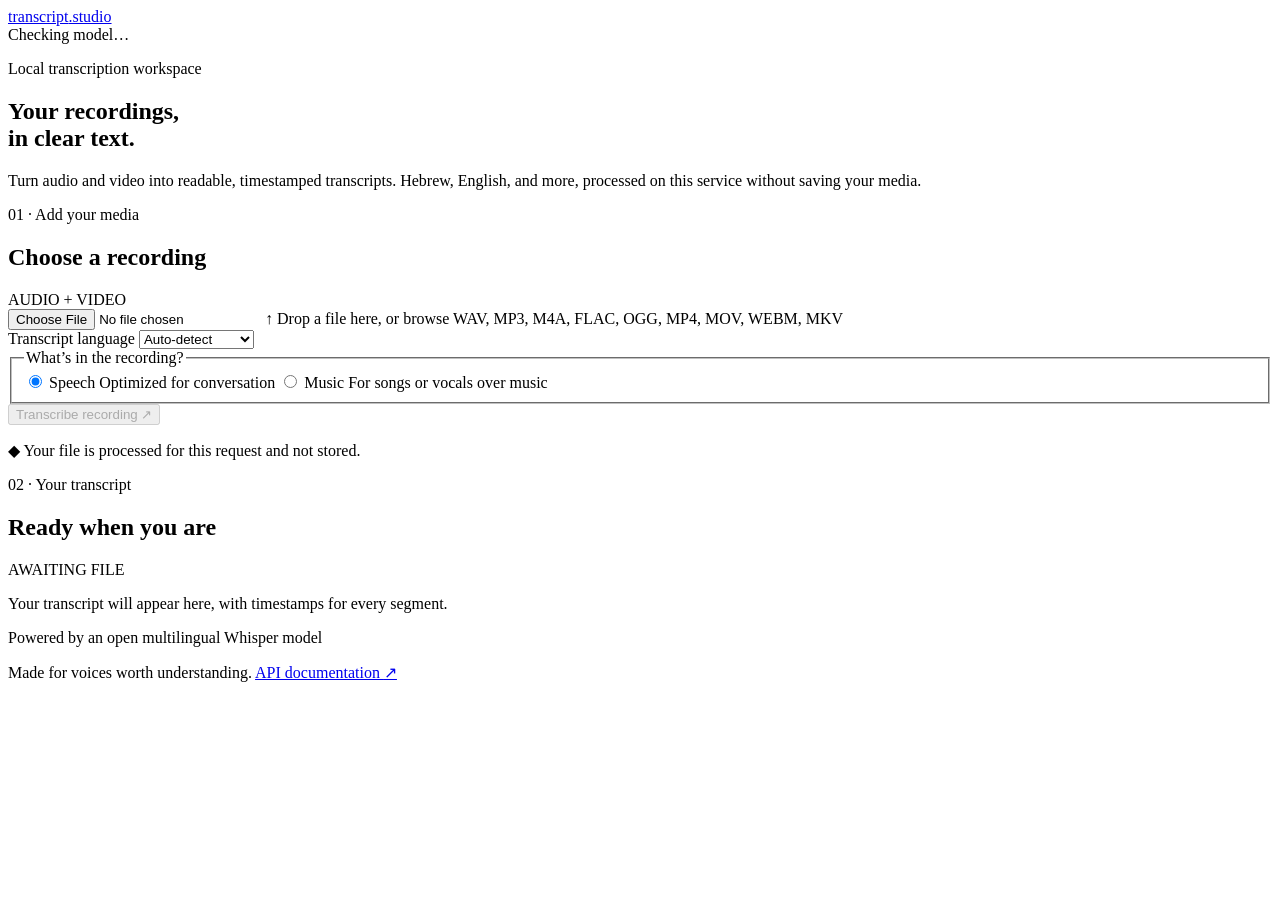
==== src/transcription_service/static/index.html @ d6a4b9eb "feat: add browser transcription interface" ====
<!doctype html>
<html lang="en">
  <head>
    <meta charset="utf-8">
    <meta name="viewport" content="width=device-width, initial-scale=1">
    <meta
      name="description"
      content="Transcribe Hebrew, English, and other languages from audio and video files."
    >
    <meta name="theme-color" content="#f5f4ef">
    <title>Transcription Studio</title>
    <link rel="stylesheet" href="/assets/app.css">
    <script src="/assets/app.js" defer></script>
  </head>
  <body>
    <header class="site-header">
      <a class="brand" href="/" aria-label="Transcription Studio home">
        <span class="brand-mark" aria-hidden="true"><i></i><i></i><i></i><i></i></span>
        <span>transcript<span class="brand-light">.studio</span></span>
      </a>
      <div class="service-status" id="service-status" role="status" aria-live="polite">
        <span class="status-dot" aria-hidden="true"></span>
        <span id="service-status-text">Checking model…</span>
      </div>
    </header>

    <main class="page-shell">
      <section class="intro" aria-labelledby="page-title">
        <p class="eyebrow"><span class="eyebrow-line" aria-hidden="true"></span> Local transcription workspace</p>
        <h1 id="page-title">Your recordings,<br><span>in clear text.</span></h1>
        <p class="intro-copy">
          Turn audio and video into readable, timestamped transcripts. Hebrew, English, and more,
          processed on this service without saving your media.
        </p>
      </section>

      <section class="workspace" aria-label="Transcription workspace">
        <form id="transcription-form" class="upload-panel">
          <div class="panel-heading">
            <div>
              <p class="step-label">01 <span>·</span> Add your media</p>
              <h2>Choose a recording</h2>
            </div>
            <span class="format-hint">AUDIO + VIDEO</span>
          </div>

          <label class="dropzone" id="dropzone" for="media-file">
            <input
              class="visually-hidden"
              id="media-file"
              name="file"
              type="file"
              accept="audio/*,video/*,.aac,.flac,.m4a,.mkv,.mov,.mp3,.mp4,.ogg,.opus,.wav,.webm"
            >
            <span class="upload-symbol" aria-hidden="true">
              <span class="upload-arrow">↑</span>
              <span class="upload-tray"></span>
            </span>
            <span class="dropzone-title">Drop a file here, or <span>browse</span></span>
            <span class="dropzone-meta">WAV, MP3, M4A, FLAC, OGG, MP4, MOV, WEBM, MKV</span>
          </label>

          <div class="selected-file" id="selected-file" hidden>
            <span class="file-icon" aria-hidden="true">♫</span>
            <span class="file-details">
              <span class="file-name" id="file-name"></span>
              <span class="file-size" id="file-size"></span>
            </span>
            <button class="icon-button" id="remove-file" type="button" aria-label="Remove selected file">
              <span aria-hidden="true">×</span>
            </button>
          </div>

          <div class="options-grid">
            <div class="field-group">
              <label class="field-label" for="language">Transcript language</label>
              <select class="select-control" id="language" name="language">
                <option value="auto">Auto-detect</option>
                <option value="he">Hebrew · עברית</option>
                <option value="en">English</option>
              </select>
            </div>

            <fieldset class="field-group mode-fieldset">
              <legend class="field-label">What’s in the recording?</legend>
              <div class="mode-options">
                <label class="mode-option">
                  <input type="radio" name="audio_mode" value="speech" checked>
                  <span class="mode-card">
                    <span class="mode-title">Speech</span>
                    <span class="mode-description">Optimized for conversation</span>
                  </span>
                </label>
                <label class="mode-option">
                  <input type="radio" name="audio_mode" value="music">
                  <span class="mode-card">
                    <span class="mode-title">Music</span>
                    <span class="mode-description">For songs or vocals over music</span>
                  </span>
                </label>
              </div>
            </fieldset>
          </div>

          <p class="error-message" id="form-error" role="alert" hidden></p>
          <button class="submit-button" id="submit-button" type="submit" disabled>
            <span>Transcribe recording</span>
            <span class="button-arrow" aria-hidden="true">↗</span>
          </button>
          <p class="privacy-note">
            <span class="privacy-lock" aria-hidden="true">◆</span>
            Your file is processed for this request and not stored.
          </p>
        </form>

        <section class="result-panel" id="result-panel" aria-labelledby="result-title" aria-live="polite">
          <div class="panel-heading result-heading">
            <div>
              <p class="step-label">02 <span>·</span> Your transcript</p>
              <h2 id="result-title" tabindex="-1">Ready when you are</h2>
            </div>
            <span class="result-badge" id="result-badge">AWAITING FILE</span>
          </div>

          <div class="empty-state" id="empty-state">
            <div class="transcript-lines" aria-hidden="true"><span></span><span></span><span></span></div>
            <p>Your transcript will appear here, with timestamps for every segment.</p>
          </div>

          <div class="loading-state" id="loading-state" hidden>
            <span class="loading-spinner" aria-hidden="true"></span>
            <div>
              <p class="loading-title">Listening closely…</p>
              <p class="loading-copy">Longer recordings can take a little while.</p>
            </div>
          </div>

          <div class="transcript-content" id="transcript-content" hidden>
            <div class="result-actions">
              <span class="result-meta" id="result-meta"></span>
              <div class="action-buttons">
                <button class="text-button" id="copy-button" type="button">Copy text</button>
                <button class="text-button" id="download-button" type="button">Download .txt</button>
              </div>
            </div>
            <p class="copy-feedback" id="copy-feedback" aria-live="polite"></p>
            <div class="transcript-text" id="transcript-text" dir="auto"></div>
            <div class="segments-section" id="segments-section" hidden>
              <h3>Timestamped segments</h3>
              <ol class="segment-list" id="segment-list"></ol>
            </div>
          </div>

          <div class="no-speech-state" id="no-speech-state" hidden>
            <span class="no-speech-icon" aria-hidden="true">…</span>
            <p class="loading-title">No clear speech was detected.</p>
            <p class="loading-copy">For songs or music-heavy audio, choose Music mode and try again.</p>
          </div>

          <div class="result-error" id="result-error" role="alert" hidden></div>
          <p class="powered-by">Powered by an open multilingual Whisper model</p>
        </section>
      </section>

      <footer class="page-footer">
        <span>Made for voices worth understanding.</span>
        <a href="/docs" target="_blank" rel="noreferrer">API documentation <span aria-hidden="true">↗</span></a>
      </footer>
    </main>
  </body>
</html>
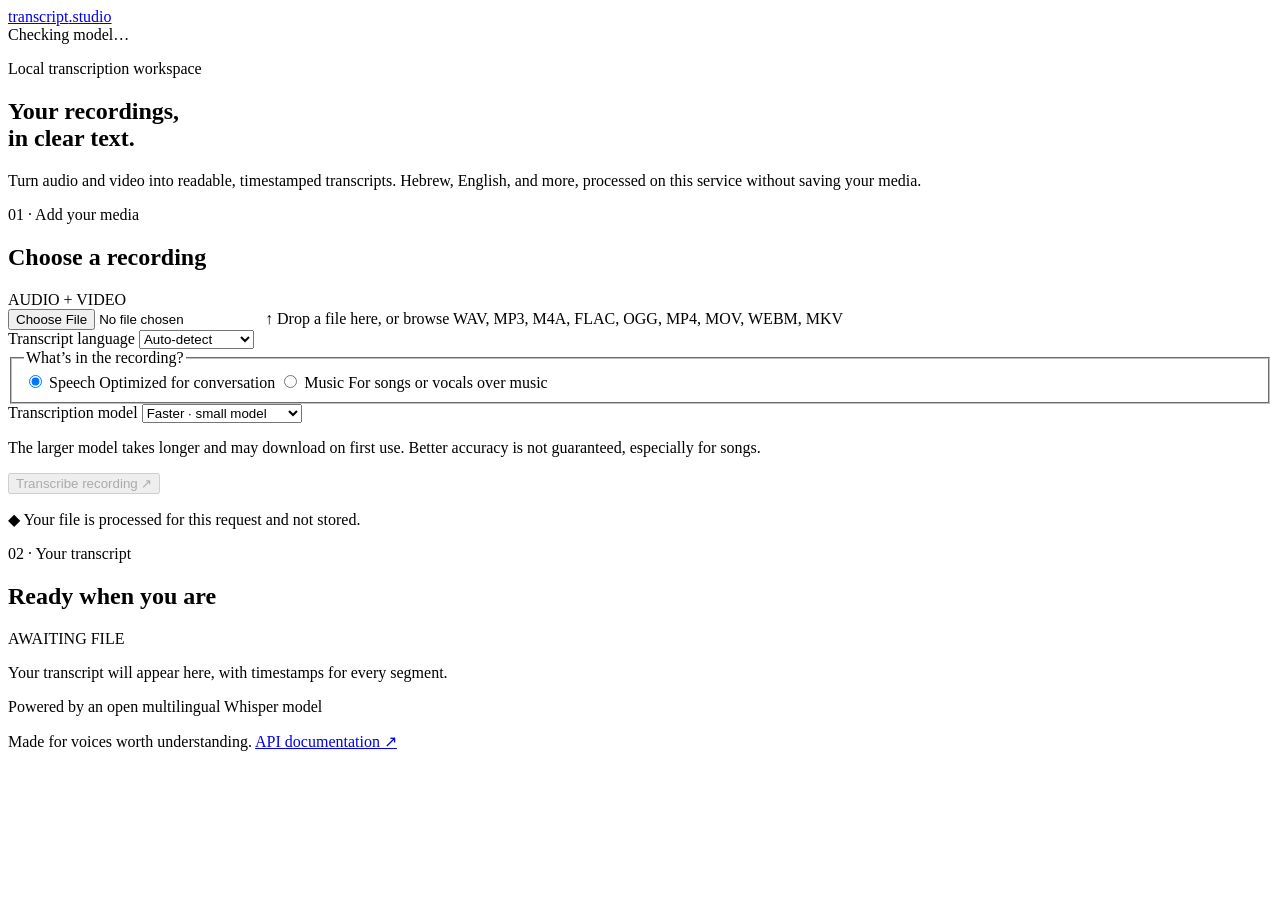
==== commit 4d1de3b4: "feat: add optional larger transcription model" ====
--- a/src/transcription_service/static/index.html
+++ b/src/transcription_service/static/index.html
@@ -102,6 +102,15 @@
             </fieldset>
           </div>
 
+          <div class="model-field">
+            <label class="field-label" for="model-profile">Transcription model</label>
+            <select class="select-control" id="model-profile" name="model_profile" aria-describedby="model-help">
+              <option value="faster">Faster · small model</option>
+              <option value="larger">Larger model · large-v3</option>
+            </select>
+            <p class="model-help" id="model-help">The larger model takes longer and may download on first use. Better accuracy is not guaranteed, especially for songs.</p>
+          </div>
+
           <p class="error-message" id="form-error" role="alert" hidden></p>
           <button class="submit-button" id="submit-button" type="submit" disabled>
             <span>Transcribe recording</span>
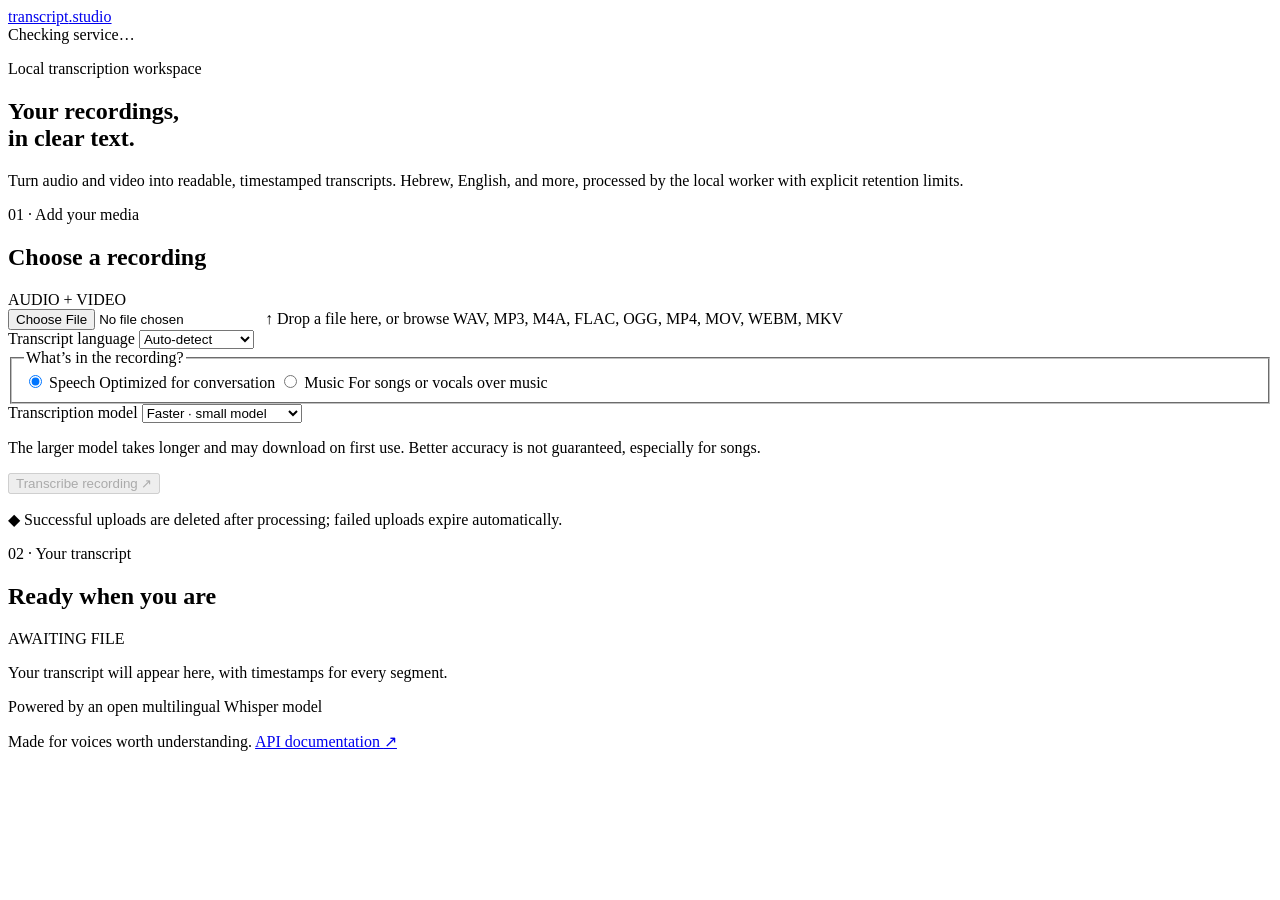
==== commit fe23cbec: "feat: complete async-only transcription phase 8" ====
--- a/src/transcription_service/static/index.html
+++ b/src/transcription_service/static/index.html
@@ -20,7 +20,7 @@
       </a>
       <div class="service-status" id="service-status" role="status" aria-live="polite">
         <span class="status-dot" aria-hidden="true"></span>
-        <span id="service-status-text">Checking model…</span>
+        <span id="service-status-text">Checking service…</span>
       </div>
     </header>
 
@@ -30,7 +30,7 @@
         <h1 id="page-title">Your recordings,<br><span>in clear text.</span></h1>
         <p class="intro-copy">
           Turn audio and video into readable, timestamped transcripts. Hebrew, English, and more,
-          processed on this service without saving your media.
+          processed by the local worker with explicit retention limits.
         </p>
       </section>
 
@@ -118,7 +118,7 @@
           </button>
           <p class="privacy-note">
             <span class="privacy-lock" aria-hidden="true">◆</span>
-            Your file is processed for this request and not stored.
+            Successful uploads are deleted after processing; failed uploads expire automatically.
           </p>
         </form>
 
@@ -149,7 +149,14 @@
               <span class="result-meta" id="result-meta"></span>
               <div class="action-buttons">
                 <button class="text-button" id="copy-button" type="button">Copy text</button>
-                <button class="text-button" id="download-button" type="button">Download .txt</button>
+                <label class="visually-hidden" for="download-format">Download format</label>
+                <select class="format-select" id="download-format" aria-label="Download format">
+                  <option value="txt">TXT</option>
+                  <option value="srt">SRT</option>
+                  <option value="vtt">VTT</option>
+                  <option value="json">JSON</option>
+                </select>
+                <button class="text-button" id="download-button" type="button">Download</button>
               </div>
             </div>
             <p class="copy-feedback" id="copy-feedback" aria-live="polite"></p>
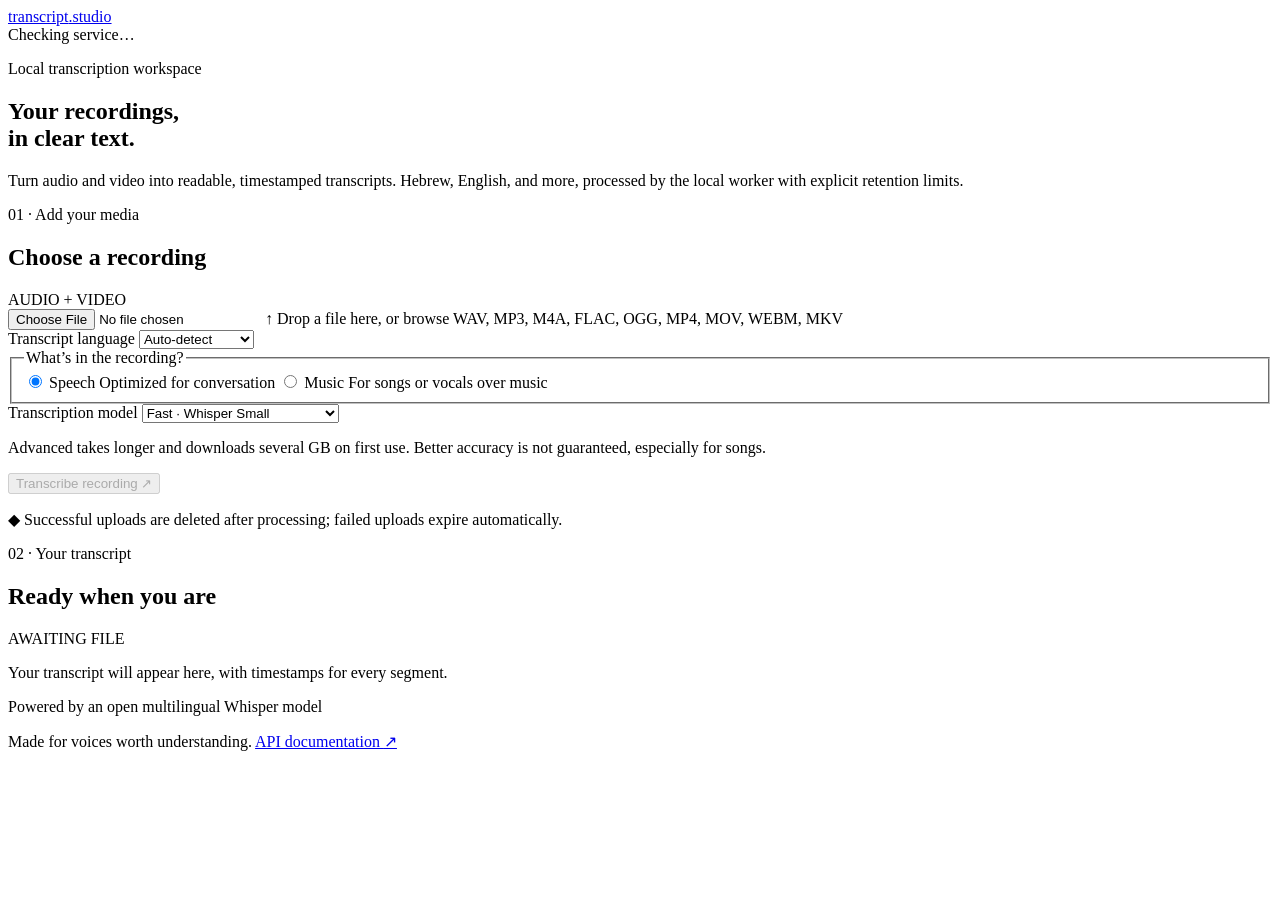
==== commit 0b89547e: "feat: add transcript playback and strengthen verification" ====
--- a/src/transcription_service/static/index.html
+++ b/src/transcription_service/static/index.html
@@ -105,10 +105,10 @@
           <div class="model-field">
             <label class="field-label" for="model-profile">Transcription model</label>
             <select class="select-control" id="model-profile" name="model_profile" aria-describedby="model-help">
-              <option value="faster">Faster · small model</option>
-              <option value="larger">Larger model · large-v3</option>
+              <option value="faster">Fast · Whisper Small</option>
+              <option value="larger">Advanced · Whisper Large v3</option>
             </select>
-            <p class="model-help" id="model-help">The larger model takes longer and may download on first use. Better accuracy is not guaranteed, especially for songs.</p>
+            <p class="model-help" id="model-help">Advanced takes longer and downloads several GB on first use. Better accuracy is not guaranteed, especially for songs.</p>
           </div>
 
           <p class="error-message" id="form-error" role="alert" hidden></p>
@@ -141,7 +141,17 @@
             <div>
               <p class="loading-title">Listening closely…</p>
               <p class="loading-copy">Longer recordings can take a little while.</p>
+              <p class="loading-copy" id="elapsed-time" aria-live="off"></p>
             </div>
+          </div>
+
+          <div class="playback-section" id="playback-section" hidden>
+            <video id="media-player" controls preload="metadata" aria-label="Original recording" hidden></video>
+            <p class="model-help" id="playback-help">Playback uses your local file. Click a timestamp to jump to that segment.</p>
+            <label class="text-button playback-attach" for="playback-file">
+              Choose the original recording for playback
+              <input class="visually-hidden" id="playback-file" type="file" accept="audio/*,video/*,.aac,.flac,.m4a,.mkv,.mov,.mp3,.mp4,.ogg,.opus,.wav,.webm">
+            </label>
           </div>
 
           <div class="transcript-content" id="transcript-content" hidden>
